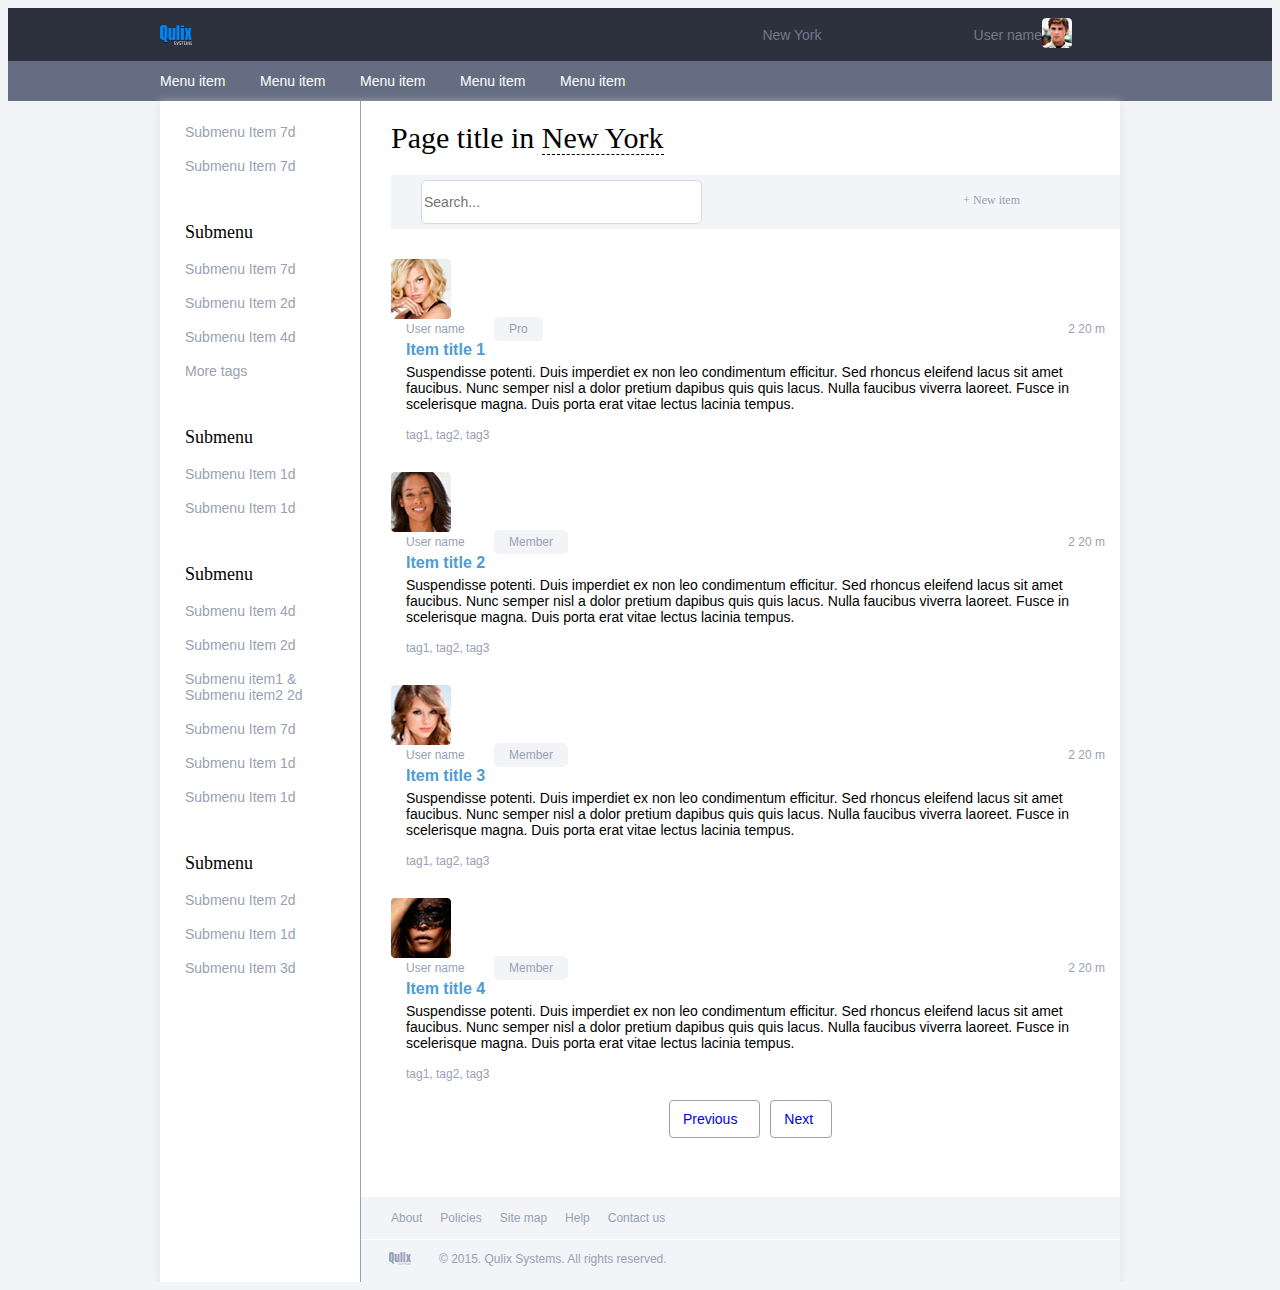
==== Lesson-08/index.html @ 33b3014d "lesson8" ====
<!DOCTYPE html>
<html lang="en">
<head>
    <meta charset="UTF-8">
    <meta http-equiv="X-UA-Compatible" content="IE=edge">
    <meta name="viewport" content="width=device-width, initial-scale=1.0">
    <title>Qulix</title>
    <link rel="stylesheet" href="https://cdnjs.cloudflare.com/ajax/libs/normalize/8.0.1/normalize.min.css">
    <link rel="stylesheet" href="styles/styles.css">
    <script src="https://kit.fontawesome.com/137cbf9f8d.js" crossorigin="anonymous"></script>

</head>
<body>
  <div class="body-wrapper">
    <header class = "header">
      <div class="container">
        <div class="header-content">
          <a href="#" class="logo">
          <img src="images/logo.png" alt="logo" width="32" height="20">
          </a>
          <nav>
            <ul class="nav">
              <li class="nav-item">
                <a href="#" class="nav-link">New York</a>
              </li>
              <li class="nav-item">
                <i class="fas fa-angle-down"></i>
              </li>
              <li class="nav-item">
                <i class="fas fa-bell"></i>
              </li>
              <li class="nav-item">
                <i class="fas fa-envelope"></i>
              </li>
              <li class="nav-item">
                <div class="nav-user">
                  <a href="#" class="nav-link">User name</a>
                  <a href="#"><img src="images/userPhotoLittle.jpg" class="nav-photo" alt="userPhoto">
                  </a>
                </div>
              </li>
              <li class="nav-item">
                <a href="#" class="nav-link">
                  <i class="fas fa-search"></i>
                </a>
              </li>
            </ul>
          </nav>
        </div>
        <div class="header__body">
          <div class="header__burger">
            <span></span>
          </div>
          <a href="#" class="logo">
            <img src="images/logo-white.png" alt="logo-white">
          </a>
          <span>Page title</span>
          <img src="images/userPhotoBig.jpg" class="nav-photo" alt="userPhoto">
          <i class="fas fa-search"></i>
      </div>
    </header>
    <div class="wrapper-menu">
      <div class="container">
        <ul class="menu">
          <li class="menu-item">
            <a href="#" class="menu-link">Menu item</a>
          </li>
          <li class="menu-item">
            <a href="#" class="menu-link">Menu item</a>
          </li>
          <li class="menu-item">
            <a href="#" class="menu-link">Menu item</a>
          </li>
          <li class="menu-item">
            <a href="#" class="menu-link">Menu item</a>
          </li>
          <li class="menu-item">
            <a href="#" class="menu-link">Menu item</a>
          </li>
        </ul>
      </div>
    </div>
    <nav class="mobile-menu">
      <ul>
        <li><a href="#">Menu item</a></li>
        <li><a href="#">Menu item</a></li>
        <li><a href="#">Menu item</a></li>
        <li><a href="#">Menu item</a></li>
        <li><a href="#">Menu item</a></li>
        <li><a href="#">Menu item</a></li>
      </ul>
    </nav>
    <!--<div class="wrapper">
      <div class="container">
          <nav class="header__menu">
            <ul class="header__list">
              <li>
                <a href="#" class="header__link">Menu item</a>
              </li>
              <li>
                <a href="#" class="header__link">Menu item</a>
              </li>
              <li>
                <a href="#" class="header__link">Menu item</a>
              </li>
              <li>
                <a href="#" class="header__link">Menu item</a>
              </li>
              <li>
                <a href="#" class="header__link">Menu item</a>
              </li>
            </ul>
          </nav>
        </div>
      </div>
    </div>
    -->
    <div class="container-content">
      <div class="container">
        <div class="content__text">
          <aside class="aside">
            <ul class="submenu">
              <li class="submenu-item">
                <a href="#" class="submenu-link">Submenu Item 7d</a>
              </li>
              <li class="submenu-item">
                <a href="#" class="submenu-link">Submenu Item 7d</a>
              </li>
              <li class="submenu-item submenu-item__title">Submenu</li>
              <li class="submenu-item">
                <a href="#" class="submenu-link">Submenu Item 7d</a>
              </li>
              <li class="submenu-item">
                <a href="#" class="submenu-link">Submenu Item 2d</a>
              </li>
              <li class="submenu-item">
                <a href="#" class="submenu-link">Submenu Item 4d</a>
              </li>
              <li class="submenu-item">
                <a href="#" class="submenu-link">More tags</a>
              </li>
              <li class="submenu-item submenu-item__title">Submenu</li>
              <li class="submenu-item">
                <a href="#" class="submenu-link">Submenu Item 1d</a>
              </li>
              <li class="submenu-item">
                <a href="#" class="submenu-link">Submenu Item 1d</a>
              </li>
              <li class="submenu-item submenu-item__title">Submenu</li>
              <li class="submenu-item">
                <a href="#" class="submenu-link">Submenu Item 4d</a>
              </li>
              <li class="submenu-item">
                <a href="#" class="submenu-link">Submenu Item 2d</a>
              </li>
              <li class="submenu-item">
                <a href="#" class="submenu-link">Submenu item1 & Submenu item2 2d</a>
              </li>
              <li class="submenu-item">
                <a href="#" class="submenu-link">Submenu Item 7d</a>
              </li>
              <li class="submenu-item">
                <a href="#" class="submenu-link">Submenu Item 1d</a>
              </li>
              <li class="submenu-item">
                <a href="#" class="submenu-link">Submenu Item 1d</a>
              </li>
              <li class="submenu-item submenu-item__title">Submenu</li>
              <li class="submenu-item">
                <a href="#" class="submenu-link">Submenu Item 2d</a>
              </li>
              <li class="submenu-item">
                <a href="#" class="submenu-link">Submenu Item 1d</a>
              </li>
              <li class="submenu-item">
                <a href="#" class="submenu-link">Submenu Item 3d</a>
              </li>
            </ul>
          </aside>
          <main class="main">
      <div class="main-wrapper">
      <h1>Page title in <span>New York</span>
        <i class="fas fa-angle-down"></i>
      </h1>
      <div class="form">
        <form>
          <input type="text" class="form__input" placeholder="Search...">
        </form>
        <div class="form-text"><span class="item">+ New item</span>
          <i class="fas fa-sliders-h fa-slider"></i>
        </div>
      </div>
      <section class="posts">
        <div class="posts__container">
          <article class="post">
            <div class="post__image">
                <img src="images/photo1.jpg" alt="photo1">
            </div>
            <div class="post__body">
              <div class="post__header">
                <div class="post__header_begin">
                  <span>User name</span>
                  <span class="member">Pro</span>
                </div>
                <div class="post__header_end">
                  <span><i class="fas fa-comments"></i></span>
                  <span> 2 </span>
                  <span><i class="fas fa-clock"></i></span>
                  <span>20 m</span>
                </div>
              </div>
              <p class="post__title">
                Item title 1
              </p>
              <p class="post__text">
                Suspendisse potenti. Duis imperdiet ex non leo condimentum efficitur. Sed rhoncus eleifend lacus sit amet faucibus. Nunc semper nisl a dolor pretium dapibus quis quis lacus. Nulla faucibus viverra laoreet. Fusce in scelerisque magna. Duis porta erat vitae lectus lacinia tempus.
              </p>
              <span class="post__tags">
                <i class="fas fa-tag"></i>
                tag1, tag2, tag3
              </span>
            </div>
          </article>
          <article class="post">
            <div class="post__image">
                <img src="images/photo2.jpg" alt="photo1">
            </div>
            <div class="post__body">
              <div class="post__header">
                <div class="post__header_begin">
                  <span>User name</span>
                  <span class="member">Member</span>
                </div>
                <div class="post__header_end">
                  <span><i class="fas fa-comments"></i></span>
                  <span> 2 </span>
                  <span><i class="fas fa-clock"></i></span>
                  <span>20 m</span>
                </div>
              </div>
              <p class="post__title">
                Item title 2
              </p>
              <p class="post__text">
                Suspendisse potenti. Duis imperdiet ex non leo condimentum efficitur. Sed rhoncus eleifend lacus sit amet faucibus. Nunc semper nisl a dolor pretium dapibus quis quis lacus. Nulla faucibus viverra laoreet. Fusce in scelerisque magna. Duis porta erat vitae lectus lacinia tempus.
              </p>
              <span class="post__tags">
                <i class="fas fa-tag"></i>
                tag1, tag2, tag3
              </span>
            </div>
          </article>
          <article class="post">
            <div class="post__image">
                <img src="images/photo3.jpg" alt="photo1">
            </div>
            <div class="post__body">
              <div class="post__header">
                <div class="post__header_begin">
                  <span>User name</span>
                  <span class="member">Member</span>
                </div>
                <div class="post__header_end">
                  <span><i class="fas fa-comments"></i></span>
                  <span> 2 </span>
                  <span><i class="fas fa-clock"></i></span>
                  <span>20 m</span>
                </div>
              </div>
              <p class="post__title">
                Item title 3
              </p>
              <p class="post__text">
                Suspendisse potenti. Duis imperdiet ex non leo condimentum efficitur. Sed rhoncus eleifend lacus sit amet faucibus. Nunc semper nisl a dolor pretium dapibus quis quis lacus. Nulla faucibus viverra laoreet. Fusce in scelerisque magna. Duis porta erat vitae lectus lacinia tempus.
              </p>
              <span class="post__tags">
                <i class="fas fa-tag"></i>
                tag1, tag2, tag3
              </span>
            </div>
          </article>
          <article class="post">
            <div class="post__image">
                <img src="images/photo4.jpg" alt="photo1">
            </div>
            <div class="post__body">
              <div class="post__header">
                <div class="post__header_begin">
                  <span>User name</span>
                  <span class="member">Member</span>
                </div>
                <div class="post__header_end">
                  <span><i class="fas fa-comments"></i></span>
                  <span> 2 </span>
                  <span><i class="fas fa-clock"></i></span>
                  <span>20 m</span>
                </div>
              </div>
              <p class="post__title">
                Item title 4
              </p>
              <p class="post__text">
                Suspendisse potenti. Duis imperdiet ex non leo condimentum efficitur. Sed rhoncus eleifend lacus sit amet faucibus. Nunc semper nisl a dolor pretium dapibus quis quis lacus. Nulla faucibus viverra laoreet. Fusce in scelerisque magna. Duis porta erat vitae lectus lacinia tempus.
              </p>
              <span class="post__tags">
                <i class="fas fa-tag"></i>
                tag1, tag2, tag3
              </span>
            </div>
          </article>
        </div>
      </section>
      <div class="buttons">
        <a href="#" class="buttons-item">
          <span class="button-icon">
          <i class="fas fa-angle-left"></i>
          </span>
          <span class="button-text">
            Previous
          </span>
        </a>
        <a href="#" class="buttons-item">
            <span class="button-text">Next</span>
            <i class="fas fa-angle-right"></i>
        </a>
      </div>
      </div>
      <footer class="footer">
        <ul class="footer-list">
          <li class="footer-list__item">
            <a href="#">About</a>
          </li>
          <li class="footer-list__item">
            <a href="#">Policies</a>
          </li>
          <li class="footer-list__item">
            <a href="#">Site map</a>
          </li>
          <li class="footer-list__item">
            <a href="#">Help</a>
          </li>
          <li class="footer-list__item">
            <a href="#">Contact us</a>
          </li>
        </ul>
        <div class="span-info">
          <div>
            <img src="images/logo-min.png" alt="logo-min">
          </div>
        <span class="footer-info">
            © 2015. Qulix Systems. All rights reserved.
        </span>
        </div>
      </footer>
          </main>
        </div>
      </div>
    </div>
  </div>
  <script src= "https://code.jquery.com/jquery-3.4.1.slim.min.js"></script>
  <script src="script/scripr.js"></script>
</body>
</html>
---- Lesson-08/styles/styles.css ----
@import url('https://fonts.googleapis.com/css2?family=Manuale&family=Roboto&display=swap');
:root {
    --dark: #2d313d;
    --white: #fff;
    --dark-grey: #646d81;
    --light-grey: #e0e4ed;
    --footer-grey: #f2f4f8;
    --header-text: #727989;
    --submenu: #99A1B3;
}

body {
  height: 100%;
  font-family: 'Arial', Helvetica, sans-serif;
  background-color: var(--footer-grey);
  min-width: 303px;
  font-size: 14px;
  box-sizing: border-box;
}

.body-wrapper {
  display: flex;
  flex-direction: column;
  min-height: 100%;

  overflow: hidden;

}

.header {
    background-color: var(--dark);
}

.header-content {

  display: flex;
  justify-content: space-between;
  align-items: center;
  color: var(--header-text);

}

.nav {
    display: flex;
    align-items: center;
    list-style-type: none;
    padding-left: 0;
    margin: 0;

}

.nav-item {
    margin-left: 18px;
    padding: 10px;
}

.nav-link {
    text-decoration: none;
    font: 14px Arial;
    color:#727989;
}

.nav-user {
  display: flex;
  align-items: center;
  height: 100%;
}

.nav-link:hover {
    color: var(--white);
}

/*wrapper {
  background-color: var(--dark-grey);
  width: 100%;
}

.wrapper:before {
  content: '';
  position: absolute;
  top: 0;
  left: 0;
  width: 100%;
  height: 100%;
  background-color: #5e5373;
  z-index: 2;
}
*/
.header__body {
  display: none;

}
.logo {
  flex: 0 0 60px;
  position: relative;
  z-index: 3;
}
.logo img {
  max-width: 100%;
  display: block;
}

.header__burger {

}

/*.header__menu {
  position: fixed;
  top: 0;
  left: 0;
  width: 100%;
  height: 100%;
  background-color: greenyellow;
}
*/

@media (max-width: 767px) {
  div.form {
    padding: 5px 0px;
}
  span.item {
    margin-right: 10px;
  }
}

@media screen and (min-width: 640px) {
  .mobile-menu {

    visibility: visible;
  }
}

@media (max-width: 640px) {

  .header-content {
    display: none;
  }

  .wrapper-menu {
    display: none;
  }

  .aside {
    display: none;
  }

  .header__body {
    color: white;
    height: 100px;
    position: relative;
  display: flex;
  justify-content: space-between;
  align-items: center;
  }

  .header__body span {
    font: 36px Arial;
  }
  .logo {
    flex: 0 0 40px;
  }
  .header__burger {
    display: block;
    position: relative;
    width: 30px;
    height: 20px;

    z-index: 3;
  }
  .header__burger:before,
  .header__burger:after {
    content: '';
    background-color: #fff;
    position: absolute;
    width: 100%;
    height: 2px;
    left: 0;
  }
  .header__burger:before{
    top: 0;
  }
  .header__burger:after{
    bottom: 0;
  }
  .header__burger span {
    position:absolute;
    background-color: #fff;
    left: 0;
    width: 100%;
    height: 2px;
    top: 9px;
  }

  .mobile-menu {
    display: flex;
  }

}
.header__list {
  display: flex;
  position: relative;
  z-index: 5;
}

.header__list li {
  list-style: none;
  margin: 0px 0px 0px 20px;
}

.header__link {
  color: #fff;
  text-transform: uppercase;
  font-size: 16px;
  text-decoration: none;

}
.wrapper-menu {
  background-color: var(--dark-grey);

}
.menu {

  display: flex;
  height: 40px;
  justify-content: flex-start;
  align-items: center;
  list-style-type: none;
  padding-left: 0;
  margin: 0;
}

.menu-item {
    width: 100px;
}

.menu-link {
    text-decoration: none;
    color: white;
    padding: 6px 0;
}

.menu-link:hover {
    color: light-blue;
    border-top: 4px solid white;
}

.mobile-menu {
  display: none;
  background-color: #2d313d;
  position: absolute;
  width: 150px;
  z-index: 10000;
  top: 85px;
  border: solid black 2px;
  font: 26px Arial;
}

.container {
  max-width: 960px;
  margin: 0 auto;
  padding: 0px 10px;
}

/*@media (max-width: 1200px) {
  .container {
    max-width: 970px;
  }
}

@media (max-width: 992px) {
  .container {
    max-width: 750px;
  }
}
@media (max-width: 767px) {
  .container {
    max-width: 500px;
  }
}
*/
.container-content {


}

.content__text {
  background-color: white;
  box-shadow: 0 3px 10px #e0e2e6;
  display: flex;
  justify-content: space-between;
}

.form {
    background-color: var(--footer-grey);
    display: flex;
    justify-content: space-between;
    padding: 5px 30px;
}

.form__input {
    font: 14px Arial;
    width: 275px;
    height: 40px;
    border: solid #d6d9e1 1px;
    border-radius: 5px;
    background: url(/images/search.png) no-repeat 260px 9px;
    background-color: white;
}

.item {
  margin-right: 70px;
  color: var(--submenu);
  font: 12px Georgia;
  border-top: 10px;
}

.form-text {
  padding-top: 10px;
}

.fa-slider {
  color: var(--submenu);
  font-size: 16px;
}

.main-wrapper {
  padding-left: 30px;
}

h1 {
    font: 30px Georgia;
}

.main h1 span {
    border-bottom: 1px dashed;
}
.post {
  display: block;
  margin: 30px 0px;
}

.post__body {
  padding: 0px 15px;
}

.post__header {
  display: flex;
  justify-content: space-between;
  color: #99A1B3;
  font-size: 12px;
}
.member {
    padding: 5px 15px;
    background-color: #f2f4f8;
    border-radius: 5px;
    margin-left: 26px;
}
.post__title {
    color: #4f9cd4;
    font: bold 16px Arial;
    padding: 5px 0 5px;
    margin: 0px;
}

.post__text {
  margin: 0px;
  padding-bottom: 14px;
}
.post__tags {
  color: #99A1B3;
  font-size: 12px;
}

.aside {
  border-right: 1px solid var(--submenu);
  min-width: 200px;

}
.submenu {
  list-style-type: none;
    padding-left: 0;
}

.submenu-link {
  text-decoration: none;
}

.submenu-link:hover {
  color: black;
}
a.submenu-link {
  color: var(--submenu);
    font: 14px Arial;
}

.submenu-item {
    padding: 9px 25px;

}
.submenu-item__title {
    margin: 30px 0px 0px;
    font: 18px Georgia;
}

.buttons {
  text-align: center;
  font: 14px Arial;
    margin-bottom: 70px;
}

.buttons-item {
    text-decoration: none;

    font: 14px Arial;
    border: solid #99a1b3 1px;
    border-radius: 4px;
    margin-right: 10px;
    padding: 10px 18px 10px 13px;
}

.footer {
  background-color: var(--footer-grey);
    margin: 0;
    padding: 0;
    font-size: 12px;
    color: #99a1b3;
    flex: 0 0 auto;
}

.footer-list {
  display: flex;
  list-style-type: none;
  padding: 14px 30px;
  border-bottom: 1px solid white;
}

.footer-list__item a {
    text-decoration: none;
    margin-right: 18px;
    color: #99a1b3;
}

.span-info {
  padding: 0px 0px 14px 28px;

}

.span-info {
  display: flex;
}

.footer-info {
  padding-left: 28px;
}

/*@media screen and (min-width: 640px) {
.mobile-menu {
    display: none !important;
}
}
*/
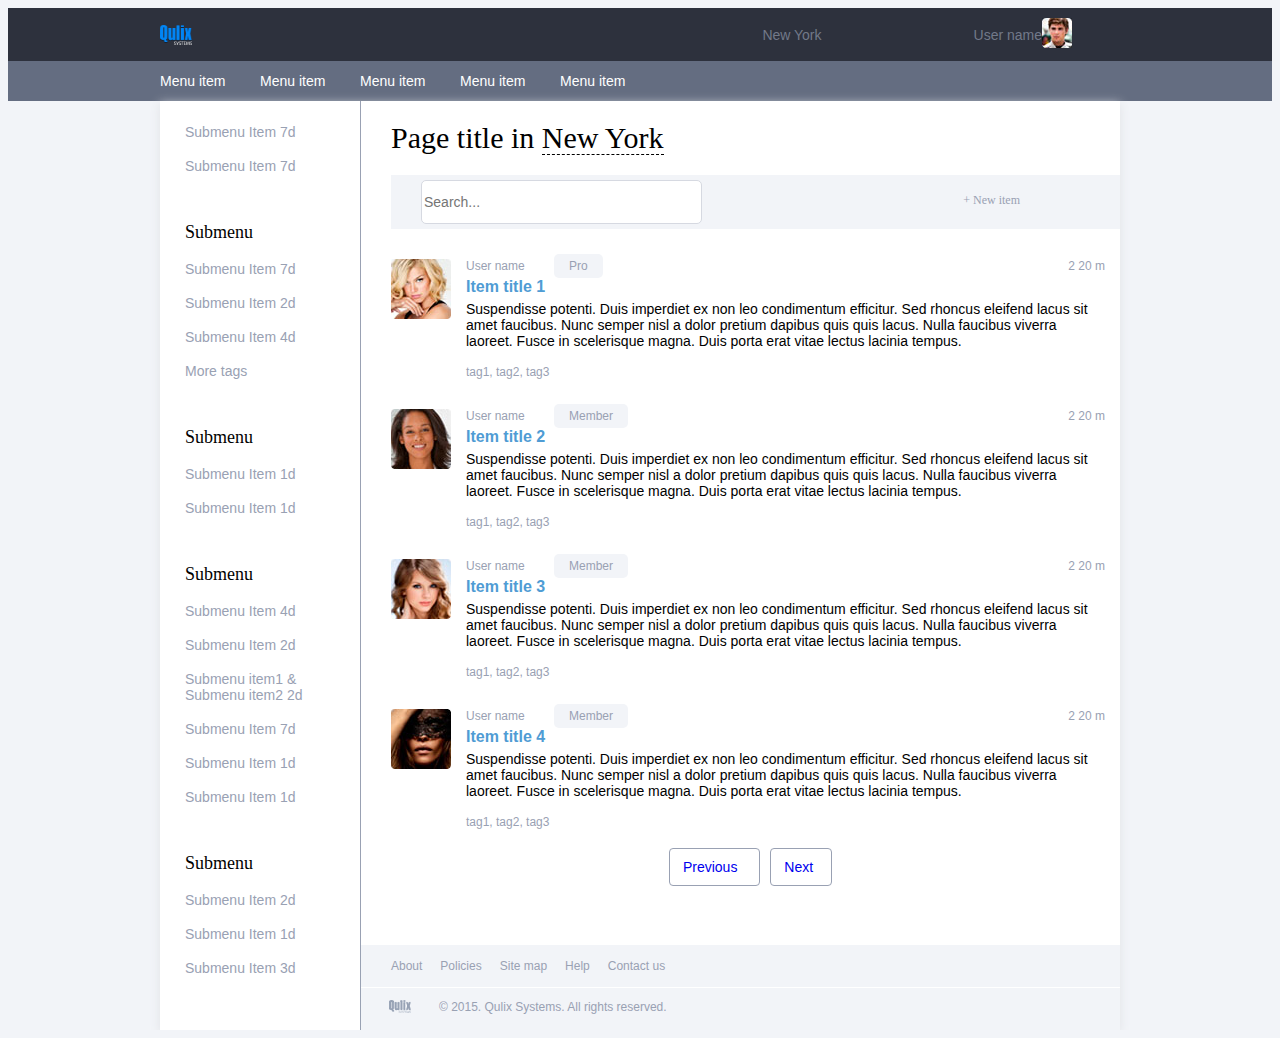
==== commit 30bcde90: "lesson 8" ====
--- a/Lesson-08/index.html
+++ b/Lesson-08/index.html
@@ -76,10 +76,9 @@
           </li>
           <li class="menu-item">
             <a href="#" class="menu-link">Menu item</a>
-          </li>
+        </li>
         </ul>
       </div>
-    </div>
     <nav class="mobile-menu">
       <ul>
         <li><a href="#">Menu item</a></li>
@@ -90,31 +89,8 @@
         <li><a href="#">Menu item</a></li>
       </ul>
     </nav>
-    <!--<div class="wrapper">
-      <div class="container">
-          <nav class="header__menu">
-            <ul class="header__list">
-              <li>
-                <a href="#" class="header__link">Menu item</a>
-              </li>
-              <li>
-                <a href="#" class="header__link">Menu item</a>
-              </li>
-              <li>
-                <a href="#" class="header__link">Menu item</a>
-              </li>
-              <li>
-                <a href="#" class="header__link">Menu item</a>
-              </li>
-              <li>
-                <a href="#" class="header__link">Menu item</a>
-              </li>
-            </ul>
-          </nav>
-        </div>
-      </div>
     </div>
-    -->
+
     <div class="container-content">
       <div class="container">
         <div class="content__text">
@@ -358,6 +334,6 @@
     </div>
   </div>
   <script src= "https://code.jquery.com/jquery-3.4.1.slim.min.js"></script>
-  <script src="script/scripr.js"></script>
+  <script src="script/script.js"></script>
 </body>
 </html>--- a/Lesson-08/styles/styles.css
+++ b/Lesson-08/styles/styles.css
@@ -70,22 +70,6 @@
     color: var(--white);
 }
 
-/*wrapper {
-  background-color: var(--dark-grey);
-  width: 100%;
-}
-
-.wrapper:before {
-  content: '';
-  position: absolute;
-  top: 0;
-  left: 0;
-  width: 100%;
-  height: 100%;
-  background-color: #5e5373;
-  z-index: 2;
-}
-*/
 .header__body {
   display: none;
 
@@ -104,7 +88,7 @@
 
 }
 
-/*.header__menu {
+.header__menu {
   position: fixed;
   top: 0;
   left: 0;
@@ -112,7 +96,7 @@
   height: 100%;
   background-color: greenyellow;
 }
-*/
+
 
 @media (max-width: 767px) {
   div.form {
@@ -124,14 +108,15 @@
 }
 
 @media screen and (min-width: 640px) {
-  .mobile-menu {
-
-    visibility: visible;
+   .mobile-menu {
+    display: block;
   }
 }
 
 @media (max-width: 640px) {
-
+  .container {
+    max-width: 500px;
+  }
   .header-content {
     display: none;
   }
@@ -148,9 +133,9 @@
     color: white;
     height: 100px;
     position: relative;
-  display: flex;
-  justify-content: space-between;
-  align-items: center;
+    display: flex;
+    justify-content: space-between;
+    align-items: center;
   }
 
   .header__body span {
@@ -164,7 +149,6 @@
     position: relative;
     width: 30px;
     height: 20px;
-
     z-index: 3;
   }
   .header__burger:before,
@@ -216,10 +200,9 @@
 }
 .wrapper-menu {
   background-color: var(--dark-grey);
-
+  height: 100%
 }
 .menu {
-
   display: flex;
   height: 40px;
   justify-content: flex-start;
@@ -252,35 +235,21 @@
   z-index: 10000;
   top: 85px;
   border: solid black 2px;
-  font: 26px Arial;
+  font: 18px Arial;
+}
+
+.mobile-menu a {
+  color: white;
+  text-decoration: none;
+}
+.mobile-menu li {
+  list-style-type: none;
+  padding: 7px 0px;
 }
 
 .container {
   max-width: 960px;
   margin: 0 auto;
-  padding: 0px 10px;
-}
-
-/*@media (max-width: 1200px) {
-  .container {
-    max-width: 970px;
-  }
-}
-
-@media (max-width: 992px) {
-  .container {
-    max-width: 750px;
-  }
-}
-@media (max-width: 767px) {
-  .container {
-    max-width: 500px;
-  }
-}
-*/
-.container-content {
-
-
 }
 
 .content__text {
@@ -335,7 +304,7 @@
     border-bottom: 1px dashed;
 }
 .post {
-  display: block;
+  display: flex;
   margin: 30px 0px;
 }
 
@@ -458,4 +427,4 @@
     display: none !important;
 }
 }
-*/+*/
